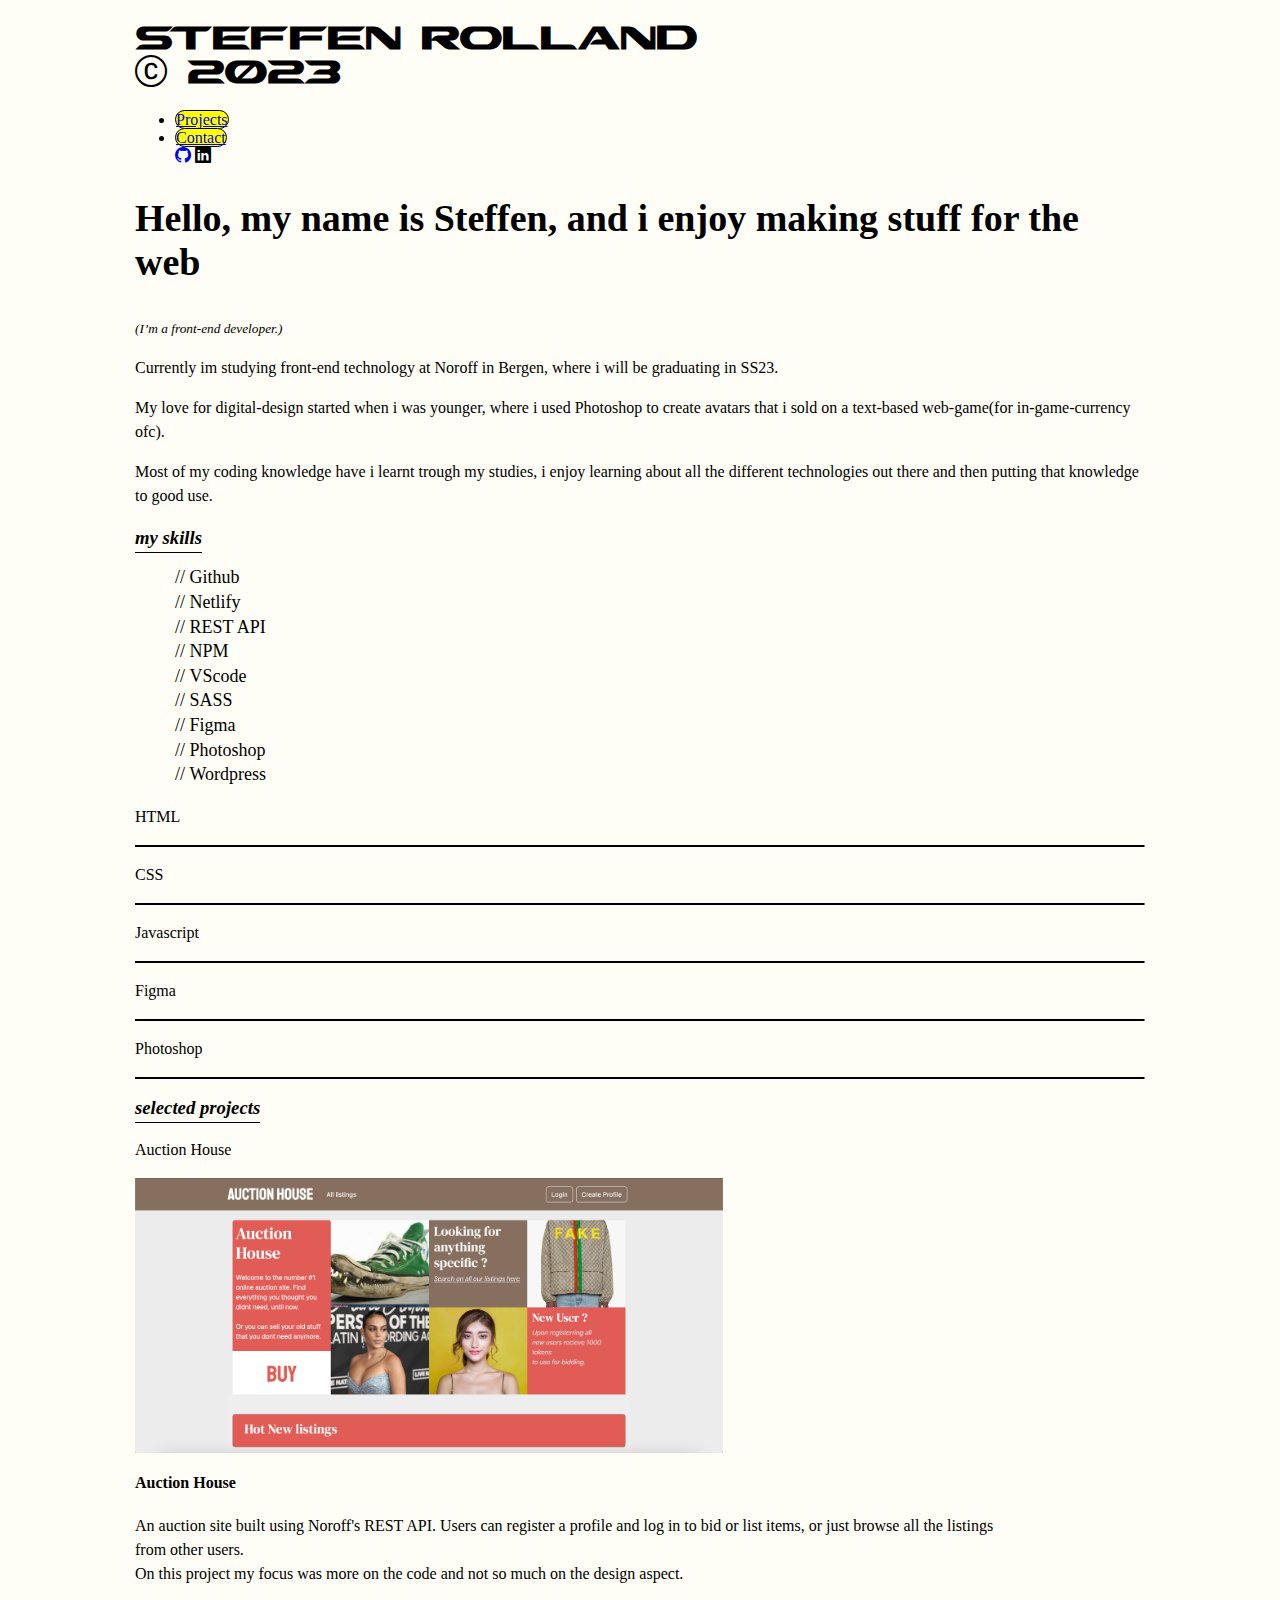
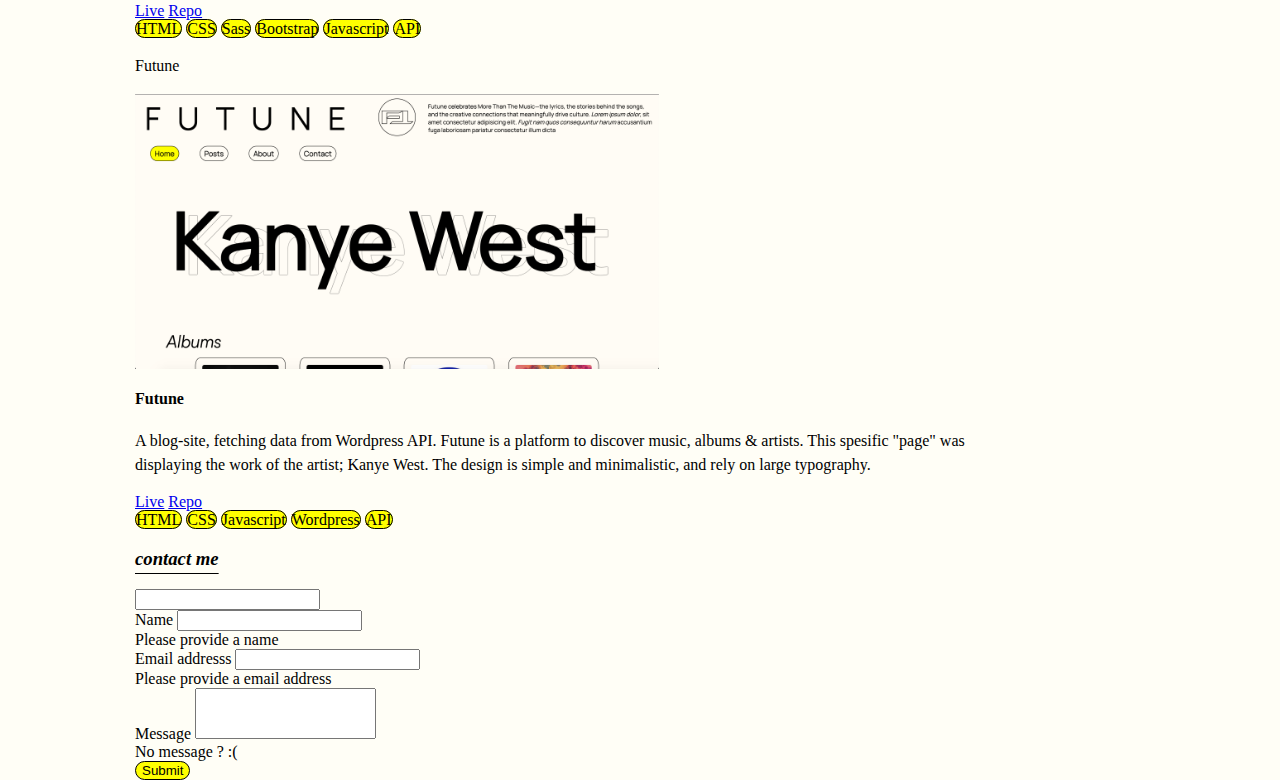
==== index.html @ d91bd4e1 "Update index.html" ====
<!DOCTYPE html>
<html lang="en">
<head>
    <meta charset="UTF-8">
    <meta http-equiv="X-UA-Compatible" content="IE=edge">
    <meta name="viewport" content="width=device-width, initial-scale=1.0">
    <title>steffen rolland</title>
    <link href="https://cdn.jsdelivr.net/npm/bootstrap@5.3.0-alpha1/dist/css/bootstrap.min.css" rel="stylesheet" integrity="sha384-GLhlTQ8iRABdZLl6O3oVMWSktQOp6b7In1Zl3/Jr59b6EGGoI1aFkw7cmDA6j6gD" crossorigin="anonymous">
    <link rel="stylesheet" href="style.css">
    <link rel="stylesheet" href="https://cdn.jsdelivr.net/npm/bootstrap-icons@1.10.3/font/bootstrap-icons.css">
</head>
<body>
<header class="pt-3">
    <div class="container">
        <div class="d-flex flex-wrap">
            <h1 class="col-10">STEFFEN ROLLAND
                <i class="bi bi-c-circle"> </i>2023
            </h1>
        </div>
    </div>
</header>
<nav class="sticky-top stickynav pt-2">
    <div class="container">
        <div class="py-2 border-bottom border-dark border-2 mb-3">
            <div class="d-flex flex-wrap">
                <ul class="nav col-12 mb-2 mb-md-0">
                    <li><a href="#" class="nav-link px-3 py-1 text-black menupill">Projects</a></li>
                    <li class="px-2"><a href="#" class="nav-link px-3 py-1 text-black menupill">Contact</a></li>
                    <div class="col-2 ms-auto h2 d-flex column-gap-3 justify-content-end">
                        <a href="https://github.com/steffenkjekken" target="_blank" rel="noopener noreferrer" class="text-dark"><i class="bi bi-github"></i></a>
                        <i class="bi bi-linkedin"></i>
                    </div>
                </ul>
            </div>
        </div>
    </div>
</nav>
<div class="container pb-5">
    <div class="row row-cols-1 row-cols-md-2 g-4 py-4">
        <div class="col-12 col-md-8 d-flex flex-column align-items-start mb-auto">
            <h2 class="mb-0">Hello, my name is Steffen, and i enjoy making stuff for the web</h2>
            <p class="text-muted"><small><em>(I’m a front-end developer.)</em></small></p>
            <div class="container py-4 ps-0 pe-2">
                <p>Currently im studying front-end technology at Noroff in Bergen, where i will be graduating in SS23.
                </p>
                <p>
                    My love for digital-design started when i was younger, where i used Photoshop to create avatars that i sold on a text-based web-game(for in-game-currency ofc).
                </p>
                <p>
                    Most of my coding knowledge have i learnt trough my studies, i enjoy learning about all the different technologies out there and then putting that knowledge to good use.
                </p>
            </div>
            <div class="col-12 col-md-12 d-flex">
                <div class="col-12 py-3">
                    <h3 class="pb-2">my skills</h3>
                    <ul class="skills column-gap-3 flex-wrap list-group list-group-horizontal">
                        <li>Github</li>
                        <li>Netlify</li>
                        <li>REST API</li>
                        <li>NPM</li>
                        <li>VScode</li>
                        <li>SASS</li>
                        <li>Figma</li>
                        <li>Photoshop</li>
                        <li>Wordpress</li>
                    </ul>
                </div>
            </div>
        </div>
        <div class="col-12 col-md-4">
            <div class="row row-cols-1 row-cols-md-1">
                <div class="col d-flex flex-column">
                    <div class="card border-dark p-3">
                        <p class="mb-0">HTML</p>
                        <div class="progress">
                            <div class="progress-bar" role="progressbar" style="width: 90%" aria-valuenow="90" aria-valuemin="0" aria-valuemax="100"></div>
                        </div>
                        <p class="mb-0 mt-3">CSS</p>
                        <div class="progress">
                            <div class="progress-bar" role="progressbar" style="width: 90%" aria-valuenow="90" aria-valuemin="0" aria-valuemax="100"></div>
                        </div>
                        <p class="mb-0 mt-3">Javascript</p>
                        <div class="progress">
                            <div class="progress-bar" role="progressbar" style="width: 75%" aria-valuenow="75" aria-valuemin="0" aria-valuemax="100"></div>
                        </div>
                        <p class="mb-0 mt-3">Figma</p>
                        <div class="progress">
                            <div class="progress-bar" role="progressbar" style="width: 60%" aria-valuenow="60" aria-valuemin="0" aria-valuemax="100"></div>
                        </div>
                        <p class="mb-0 mt-3">Photoshop</p>
                        <div class="progress">
                            <div class="progress-bar" role="progressbar" style="width: 70%" aria-valuenow="70" aria-valuemin="0" aria-valuemax="100"></div>
                        </div>
                    </div>
                </div>
            </div>
        </div>
    </div>
  </div>
  <div class="container">
    <h3 class="border-dark pb-2">selected projects</h3>
  </div>
  <div class="container projects pb-5">
    <div class="row row-cols-1 g-3 pb-2">
    <div class="col py-3">
        <div class="card border-dark p-2 flex-md-row">
            <p class="h3 d-md-none px-3 py-1">Auction House</p>
            <div class="col-12 col-md-6 px-3 d-flex justify-content-center align-self-center imgcard">
                <img src="./images/Skjermbilde 2023-01-19 kl. 01.34.11-kopi.png" class="img-fluid object-fit-cover rounded" alt="Auction House screenshot">
            </div>
            <div class="col-12 col-md-6 p-3 align-items-center">
                <h4 class="text-break d-none d-md-block">Auction House</h4>
                <p class="card-text projecttext">An auction site built using Noroff's REST API. Users can register a profile and log in to bid or list items, or just browse all the listings from other users.
                    On this project my focus was more on the code and not so much on the design aspect.
                </p>
                <div class="pb-3 d-flex gap-3">
                    <a href="https://steady-concha-789848.netlify.app/index.html" target="_blank" rel="noopener noreferrer" class="fw-bold text-dark">Live</a>
                    <a href="https://github.com/steffenkjekken/Auction-House" target="_blank" rel="noopener noreferrer" class="fw-bold text-dark">Repo</a>
                </div>
                    <span class="badge menupill text-dark">HTML</span>
                    <span class="badge menupill text-dark">CSS</span>
                    <span class="badge menupill text-dark">Sass</span>
                    <span class="badge menupill text-dark">Bootstrap</span>
                    <span class="badge menupill text-dark">Javascript</span>
                    <span class="badge menupill text-dark">API</span>
            </div>
        </div>
    </div>
    <div class="col py-3">
        <div class="card border-dark p-2 flex-md-row">
            <p class="display-5 fw-bold d-md-none px-3 py-1">Futune</p>
            <div class="col-12 col-md-6 px-3 d-flex justify-content-center align-self-center imgcard">
                <img src="./images/futune_1.png" class="img-fluid object-fit-cover rounded" alt="Auction House screenshot">
            </div>
            <div class="col-12 col-md-6 p-3 align-items-center">
                <h4 class="text-break d-none d-md-block">Futune</h4>
                <p class="card-text projecttext">A blog-site, fetching data from Wordpress API. Futune is a platform to discover music, albums & artists. This spesific "page" was displaying the work of the artist; Kanye West. The design is simple and minimalistic, and rely on large typography.
                </p>
                <div class="pb-3 d-flex gap-3">
                    <a href="https://futune.netlify.app/" target="_blank" rel="noopener noreferrer" class="fw-bold text-dark">Live</a>
                    <a href="https://github.com/steffenkjekken/Exam_Futune" target="_blank" rel="noopener noreferrer" class="fw-bold text-dark">Repo</a>
                </div>
                    <span class="badge menupill text-dark">HTML</span>
                    <span class="badge menupill text-dark">CSS</span>
                    <span class="badge menupill text-dark">Javascript</span>
                    <span class="badge menupill text-dark">Wordpress</span>
                    <span class="badge menupill text-dark">API</span>
            </div>
        </div>
    </div>
    </div>
  </div>
  <div class="container">
    <h3 class="border-dark pb-2">contact me</h3>
  </div>
<div class="container projects pb-5 pt-3 col-6">
    <div class="text-center">
        <h2 id="successMessage">Contact succesfully established</h2>
    </div>
    <form name="contact" id="contactForm" method="POST" data-netlify="true" class="needs-validation" data-netlify-honeypot="no-bots" action="/success" novalidate>
        <input class="d-none" name="no-bots">
        <div class="mb-3">
          <label for="InputName" class="form-label">Name</label>
          <input type="text" class="form-control" name="name" id="InputName" aria-describedby="nameHelp" required>
          <div class="invalid-feedback">
            Please provide a name
          </div>
        </div>
        <div class="mb-3">
          <label for="InputEmail" class="form-label">Email addresss</label>
          <input type="email" class="form-control" name="email" id="InputEmail" required>
          <div class="invalid-feedback">
            Please provide a email address
          </div>
        </div>
        <div class="mb-3">
            <label for="FormControlTextarea" class="form-label">Message</label>
            <textarea class="form-control" name="message" id="FormControlTextarea" rows="3" required></textarea>
            <div class="invalid-feedback">
               No message ? :(
            </div>
          </div>
        <button type="submit" class="btn px-3 py-1 text-black menupill">Submit</button>
      </form>
</div>
    
    <script src="https://cdn.jsdelivr.net/npm/bootstrap@5.3.0-alpha1/dist/js/bootstrap.bundle.min.js" integrity="sha384-w76AqPfDkMBDXo30jS1Sgez6pr3x5MlQ1ZAGC+nuZB+EYdgRZgiwxhTBTkF7CXvN" crossorigin="anonymous"></script>
    <script src="./script.js" defer></script>
</body>
</html>
---- style.css ----
@import url('./fonts/Satoshi_Complete/Fonts/WEB/css/satoshi.css');

@font-face {
    font-family: 'Crenzo';
    src: url(./fonts/CRENZO.ttf);
}

body {
    max-width: 1010px;
    margin: auto;
    background-color: #FFFEF6;
}

.stickynav {
    background-color: rgba(255, 254, 246, 0.90);
    ;
}


h1 {
    font-family: 'Crenzo', serif;
    white-space:pre-line;
} 

h2 {
    font-family: 'Satoshi';
    font-size: 38px;
}

h3 {
    text-decoration: underline;
    font-family: 'Satoshi';
    text-underline-offset: 8px;
    font-style: italic;
}

p {
    font-family: 'Satoshi';
    line-height: 1.5;
}

#successMessage {
    display: none;
}

.menupill {
    border: 1px solid black;
    border-radius: 25px;
    background-color: yellow;
}

.card {
    background-color: #FFFEF6;
}

.imgcard {
   height: 200px;
}

.imgcard img {
    height: 100%;
}

.projecttext {
    white-space: pre-line;
}

.progress-bar {
    background-color:yellow;
    outline: 1px solid black;
    border-radius: 25px;
    
}

.progress {
    border: 1px solid black;
    border-radius: 25px;
}


.skills li {
    list-style-type: " //   ";
    padding-bottom: 0.2em;
    width: fit-content;
    list-style-position: inside;
    font-size: large;
    font-weight: 300;
}

textarea {
    resize: none;
  }

@media (min-width: 768px) { 

    .imgcard {
        height: 275px;
     }

 }


@media (min-width: 992px)  {

    .projects {
        max-width: 860px;
    }
    
    }
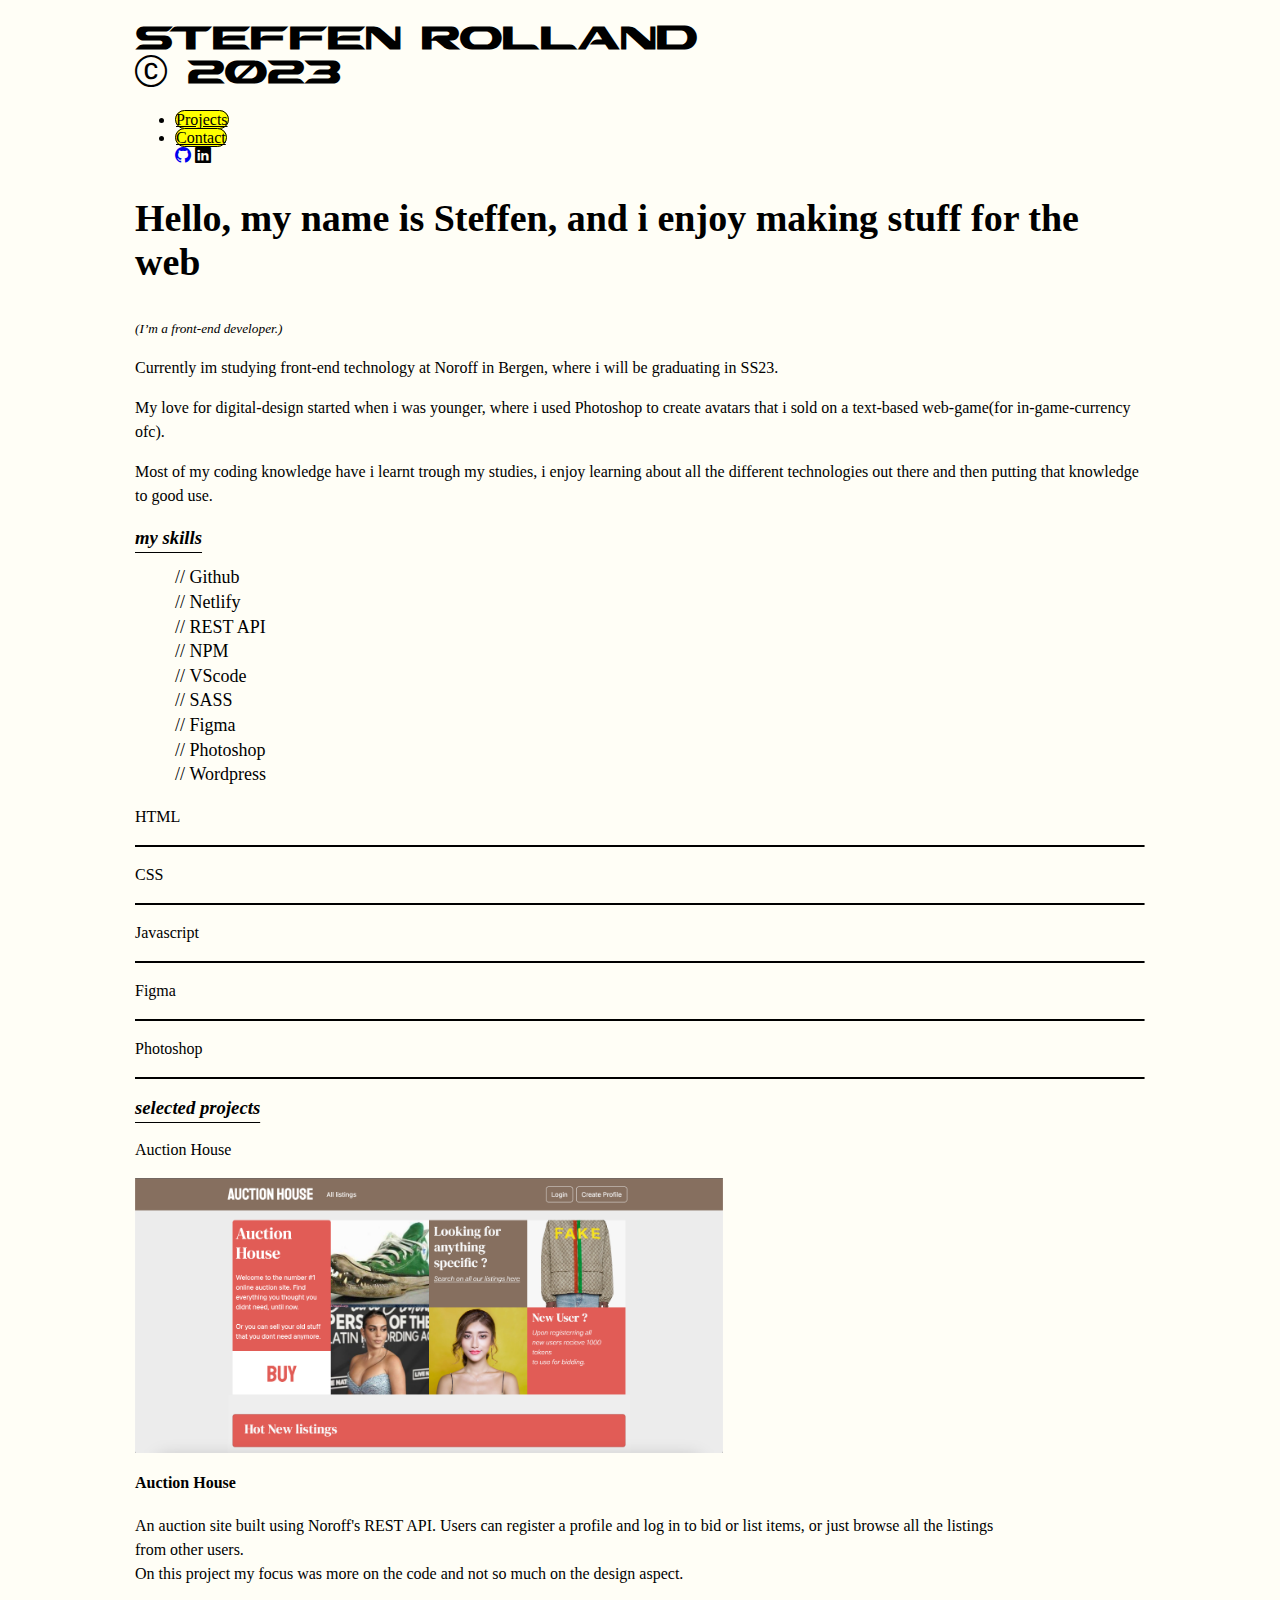
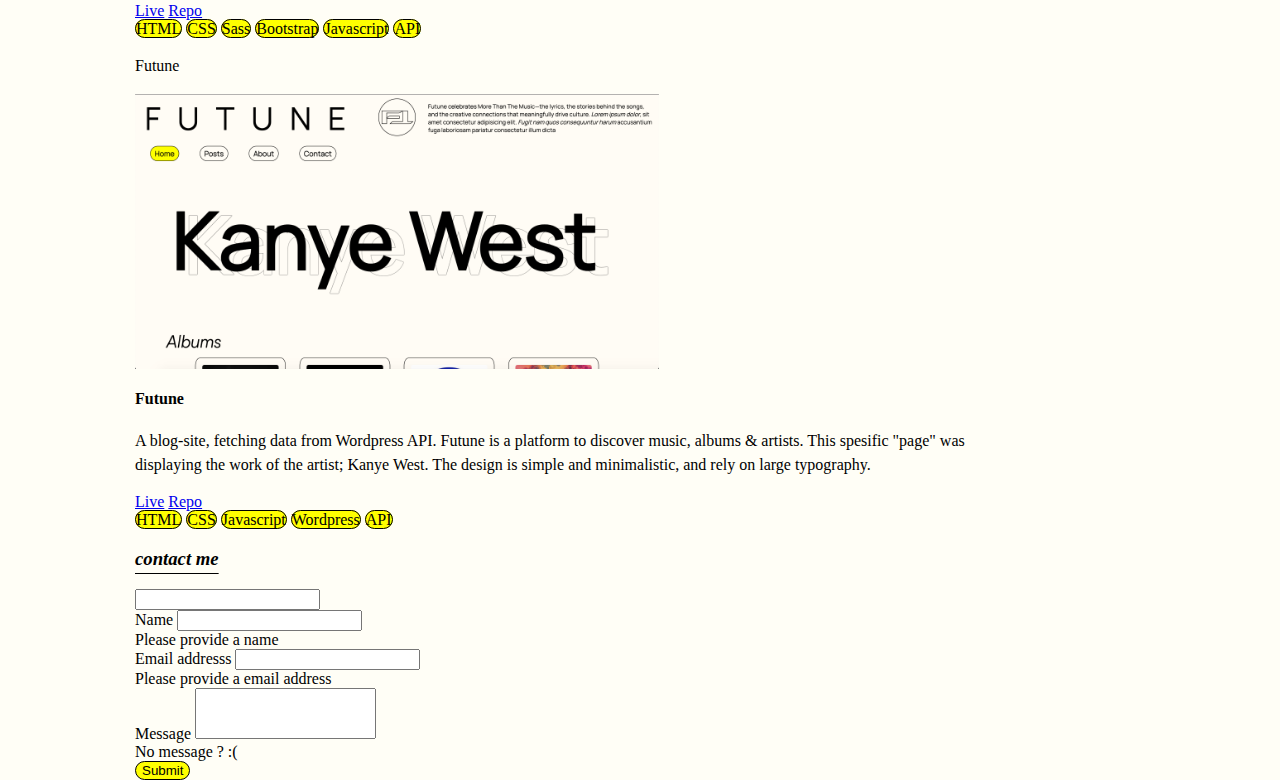
==== commit 821dcc36: "fin touches" ====
--- a/index.html
+++ b/index.html
@@ -24,8 +24,8 @@
         <div class="py-2 border-bottom border-dark border-2 mb-3">
             <div class="d-flex flex-wrap">
                 <ul class="nav col-12 mb-2 mb-md-0">
-                    <li><a href="#" class="nav-link px-3 py-1 text-black menupill">Projects</a></li>
-                    <li class="px-2"><a href="#" class="nav-link px-3 py-1 text-black menupill">Contact</a></li>
+                    <li><a href="#" class="nav-link px-3 py-1 menupill">Projects</a></li>
+                    <li class="px-2"><a href="#" class="nav-link px-3 py-1 menupill">Contact</a></li>
                     <div class="col-2 ms-auto h2 d-flex column-gap-3 justify-content-end">
                         <a href="https://github.com/steffenkjekken" target="_blank" rel="noopener noreferrer" class="text-dark"><i class="bi bi-github"></i></a>
                         <i class="bi bi-linkedin"></i>
@@ -157,7 +157,7 @@
     <div class="text-center">
         <h2 id="successMessage">Contact succesfully established</h2>
     </div>
-    <form name="contact" id="contactForm" method="POST" data-netlify="true" class="needs-validation" data-netlify-honeypot="no-bots" action="/success" novalidate>
+    <form name="contact" id="contactForm" method="POST" data-netlify="true" class="needs-validation" data-netlify-honeypot="no-bots" action="/success.html" novalidate>
         <input class="d-none" name="no-bots">
         <div class="mb-3">
           <label for="InputName" class="form-label">Name</label>
@@ -180,7 +180,7 @@
                No message ? :(
             </div>
           </div>
-        <button type="submit" class="btn px-3 py-1 text-black menupill">Submit</button>
+        <button type="submit" class="btn px-3 py-1 menupill">Submit</button>
       </form>
 </div>
     
--- a/style.css
+++ b/style.css
@@ -47,10 +47,26 @@
     border: 1px solid black;
     border-radius: 25px;
     background-color: yellow;
+    color: black;
+}
+
+.menupill:hover {
+    border: 1px solid black;
+    border-radius: 25px;
+    background-color: black;
+    color: #FFFEF6;
 }
 
 .card {
     background-color: #FFFEF6;
+    transition: box-shadow .3s;
+    transition: transform .2s; /* Animation */
+}
+
+.card:hover {
+    box-shadow: 0 0 11px rgba(33,33,33,.2);
+    transform: scale(1.009);
+     
 }
 
 .imgcard {
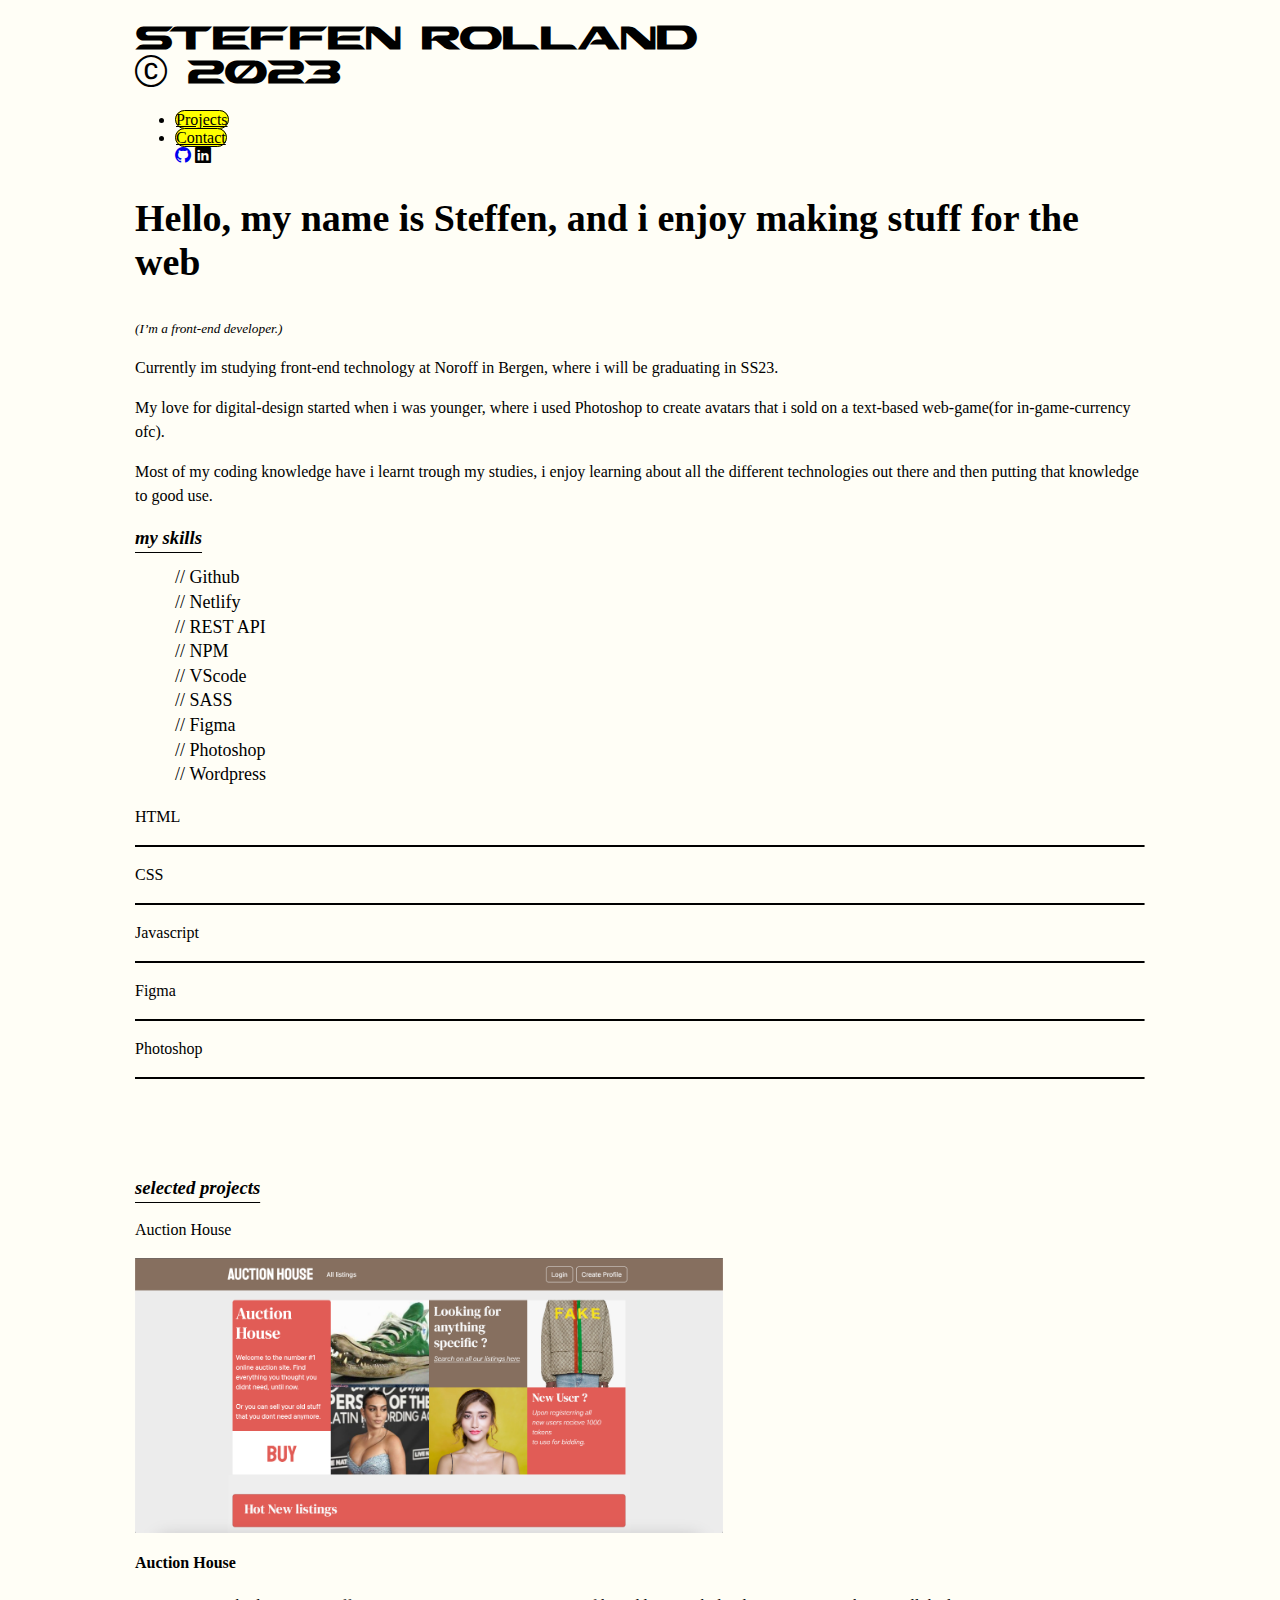
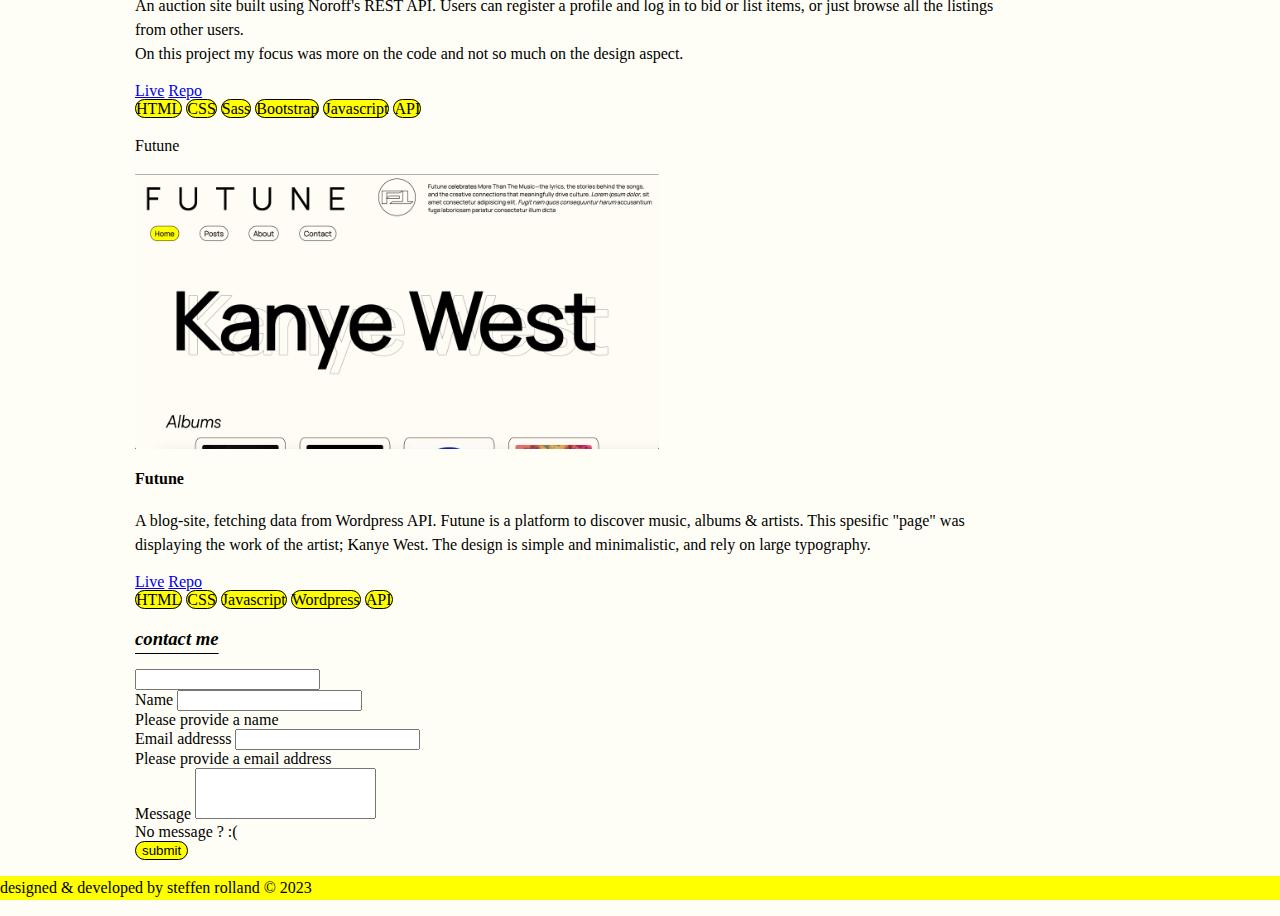
==== commit eb04a330: "small tweaks" ====
--- a/index.html
+++ b/index.html
@@ -10,6 +10,7 @@
     <link rel="stylesheet" href="https://cdn.jsdelivr.net/npm/bootstrap-icons@1.10.3/font/bootstrap-icons.css">
 </head>
 <body>
+<div class="wrapper">
 <header class="pt-3">
     <div class="container">
         <div class="d-flex flex-wrap">
@@ -21,11 +22,11 @@
 </header>
 <nav class="sticky-top stickynav pt-2">
     <div class="container">
-        <div class="py-2 border-bottom border-dark border-2 mb-3">
+        <div class="border-bottom border-dark border-2 mb-3">
             <div class="d-flex flex-wrap">
                 <ul class="nav col-12 mb-2 mb-md-0">
-                    <li><a href="#" class="nav-link px-3 py-1 menupill">Projects</a></li>
-                    <li class="px-2"><a href="#" class="nav-link px-3 py-1 menupill">Contact</a></li>
+                    <li><a href="#projects" class="nav-link px-3 py-1 menupill">Projects</a></li>
+                    <li class="px-2"><a href="#contact" class="nav-link px-3 py-1 menupill">Contact</a></li>
                     <div class="col-2 ms-auto h2 d-flex column-gap-3 justify-content-end">
                         <a href="https://github.com/steffenkjekken" target="_blank" rel="noopener noreferrer" class="text-dark"><i class="bi bi-github"></i></a>
                         <i class="bi bi-linkedin"></i>
@@ -36,8 +37,8 @@
     </div>
 </nav>
 <div class="container pb-5">
-    <div class="row row-cols-1 row-cols-md-2 g-4 py-4">
-        <div class="col-12 col-md-8 d-flex flex-column align-items-start mb-auto">
+    <div class="row row-cols-1 row-cols-md-2 justify-content-between column-gap-3 py-4">
+        <div class="col-12 col-md-7 d-flex flex-column align-items-start mb-auto">
             <h2 class="mb-0">Hello, my name is Steffen, and i enjoy making stuff for the web</h2>
             <p class="text-muted"><small><em>(I’m a front-end developer.)</em></small></p>
             <div class="container py-4 ps-0 pe-2">
@@ -97,7 +98,7 @@
         </div>
     </div>
   </div>
-  <div class="container">
+  <div class="container" id="projects">
     <h3 class="border-dark pb-2">selected projects</h3>
   </div>
   <div class="container projects pb-5">
@@ -153,7 +154,7 @@
   <div class="container">
     <h3 class="border-dark pb-2">contact me</h3>
   </div>
-<div class="container projects pb-5 pt-3 col-6">
+<div class="container projects pb-5 pt-3 col-12 col-md-6" id="contact">
     <div class="text-center">
         <h2 id="successMessage">Contact succesfully established</h2>
     </div>
@@ -180,9 +181,16 @@
                No message ? :(
             </div>
           </div>
-        <button type="submit" class="btn px-3 py-1 menupill">Submit</button>
+        <button type="submit" class="btn px-3 py-1 menupill">submit</button>
       </form>
 </div>
+</div>
+<footer class="d-flex flex-wrap justify-content-center align-items-center border-top border-dark">
+    <div class="col-12 pt-2 text-center align-items-center">
+        <p class="">designed & developed by steffen rolland © 2023</p>
+    </div>
+</footer>
+
     
     <script src="https://cdn.jsdelivr.net/npm/bootstrap@5.3.0-alpha1/dist/js/bootstrap.bundle.min.js" integrity="sha384-w76AqPfDkMBDXo30jS1Sgez6pr3x5MlQ1ZAGC+nuZB+EYdgRZgiwxhTBTkF7CXvN" crossorigin="anonymous"></script>
     <script src="./script.js" defer></script>
--- a/style.css
+++ b/style.css
@@ -6,9 +6,13 @@
 }
 
 body {
+    margin: auto;
+    background-color: #FFFEF6;
+}
+
+.wrapper {
     max-width: 1010px;
     margin: auto;
-    background-color: #FFFEF6;
 }
 
 .stickynav {
@@ -39,6 +43,10 @@
     line-height: 1.5;
 }
 
+html {
+    scroll-behavior: smooth;
+   }
+
 #successMessage {
     display: none;
 }
@@ -50,7 +58,8 @@
     color: black;
 }
 
-.menupill:hover {
+a.menupill:hover,
+button.menupill:hover {
     border: 1px solid black;
     border-radius: 25px;
     background-color: black;
@@ -75,6 +84,10 @@
 
 .imgcard img {
     height: 100%;
+}
+
+#projects {
+    padding-top: 5em;
 }
 
 .projecttext {
@@ -107,6 +120,10 @@
     resize: none;
   }
 
+footer {
+    background-color: yellow;
+}
+
 @media (min-width: 768px) { 
 
     .imgcard {
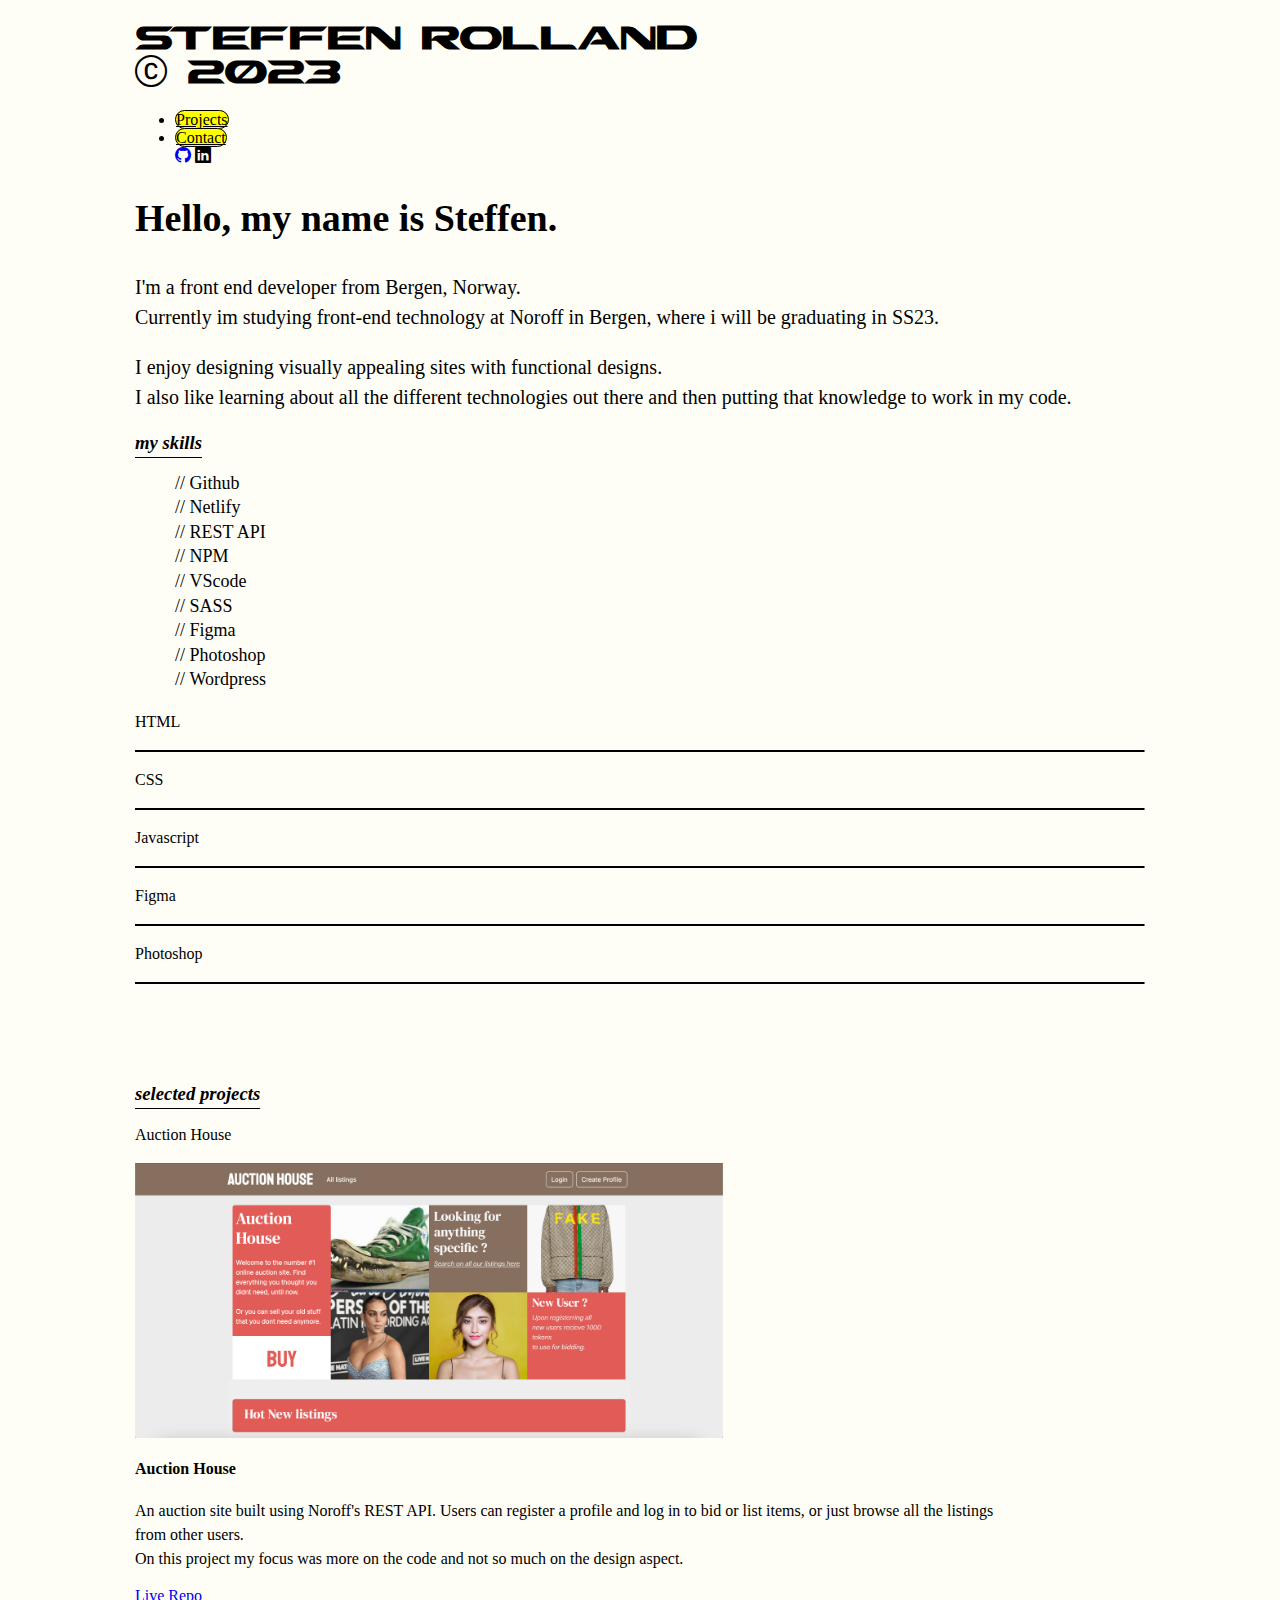
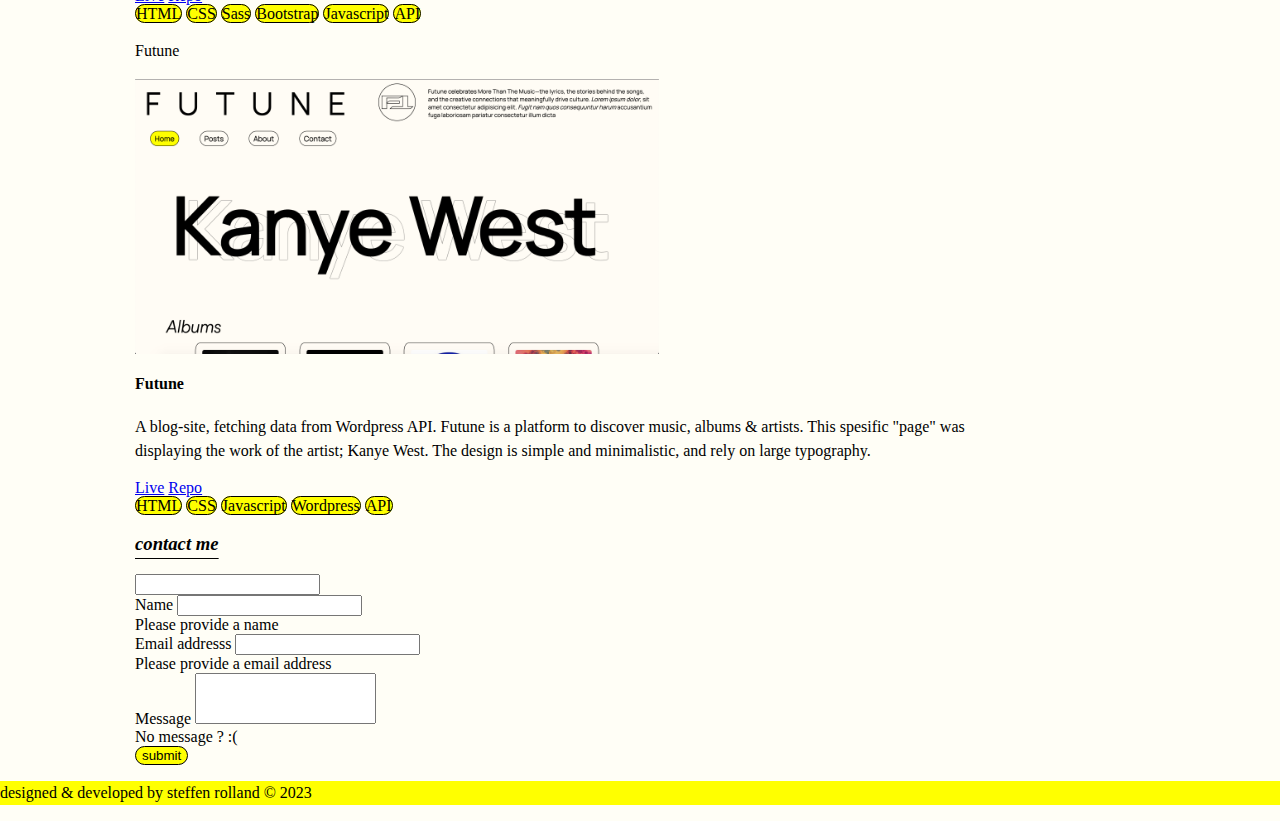
==== commit 2e3bb50e: "fin" ====
--- a/index.html
+++ b/index.html
@@ -4,7 +4,8 @@
     <meta charset="UTF-8">
     <meta http-equiv="X-UA-Compatible" content="IE=edge">
     <meta name="viewport" content="width=device-width, initial-scale=1.0">
-    <title>steffen rolland</title>
+    <meta name="description" content="Steffen Rolland's portefolio site showcasing works on projects as a front-end developer">
+    <title>Steffen Rolland's Portefolio</title>
     <link href="https://cdn.jsdelivr.net/npm/bootstrap@5.3.0-alpha1/dist/css/bootstrap.min.css" rel="stylesheet" integrity="sha384-GLhlTQ8iRABdZLl6O3oVMWSktQOp6b7In1Zl3/Jr59b6EGGoI1aFkw7cmDA6j6gD" crossorigin="anonymous">
     <link rel="stylesheet" href="style.css">
     <link rel="stylesheet" href="https://cdn.jsdelivr.net/npm/bootstrap-icons@1.10.3/font/bootstrap-icons.css">
@@ -36,19 +37,17 @@
         </div>
     </div>
 </nav>
-<div class="container pb-5">
-    <div class="row row-cols-1 row-cols-md-2 justify-content-between column-gap-3 py-4">
+<div class="container pt-3">
+    <div class="row row-cols-1 row-cols-md-2 justify-content-between column-gap-3">
         <div class="col-12 col-md-7 d-flex flex-column align-items-start mb-auto">
-            <h2 class="mb-0">Hello, my name is Steffen, and i enjoy making stuff for the web</h2>
-            <p class="text-muted"><small><em>(I’m a front-end developer.)</em></small></p>
-            <div class="container py-4 ps-0 pe-2">
-                <p>Currently im studying front-end technology at Noroff in Bergen, where i will be graduating in SS23.
+            <h2 class="mb-0">Hello, my name is Steffen.</h2>
+
+            <div class="container py-4 ps-0 pe-2" id="about">
+                <p>I'm a front end developer from Bergen, Norway. 
+                    Currently im studying front-end technology at Noroff in Bergen, where i will be graduating in SS23.
                 </p>
-                <p>
-                    My love for digital-design started when i was younger, where i used Photoshop to create avatars that i sold on a text-based web-game(for in-game-currency ofc).
-                </p>
-                <p>
-                    Most of my coding knowledge have i learnt trough my studies, i enjoy learning about all the different technologies out there and then putting that knowledge to good use.
+                <p>I enjoy designing visually appealing sites with functional designs.
+                    I also like learning about all the different technologies out there and then putting that knowledge to work in my code.
                 </p>
             </div>
             <div class="col-12 col-md-12 d-flex">
@@ -151,7 +150,7 @@
     </div>
     </div>
   </div>
-  <div class="container">
+  <div class="container py-5">
     <h3 class="border-dark pb-2">contact me</h3>
   </div>
 <div class="container projects pb-5 pt-3 col-12 col-md-6" id="contact">
@@ -185,7 +184,7 @@
       </form>
 </div>
 </div>
-<footer class="d-flex flex-wrap justify-content-center align-items-center border-top border-dark">
+<footer class="d-flex flex-wrap justify-content-center align-items-center mt-5 border-top border-dark">
     <div class="col-12 pt-2 text-center align-items-center">
         <p class="">designed & developed by steffen rolland © 2023</p>
     </div>
--- a/style.css
+++ b/style.css
@@ -41,6 +41,11 @@
 p {
     font-family: 'Satoshi';
     line-height: 1.5;
+}
+
+#about p {
+    font-size: 20px;
+    white-space:pre-line;
 }
 
 html {
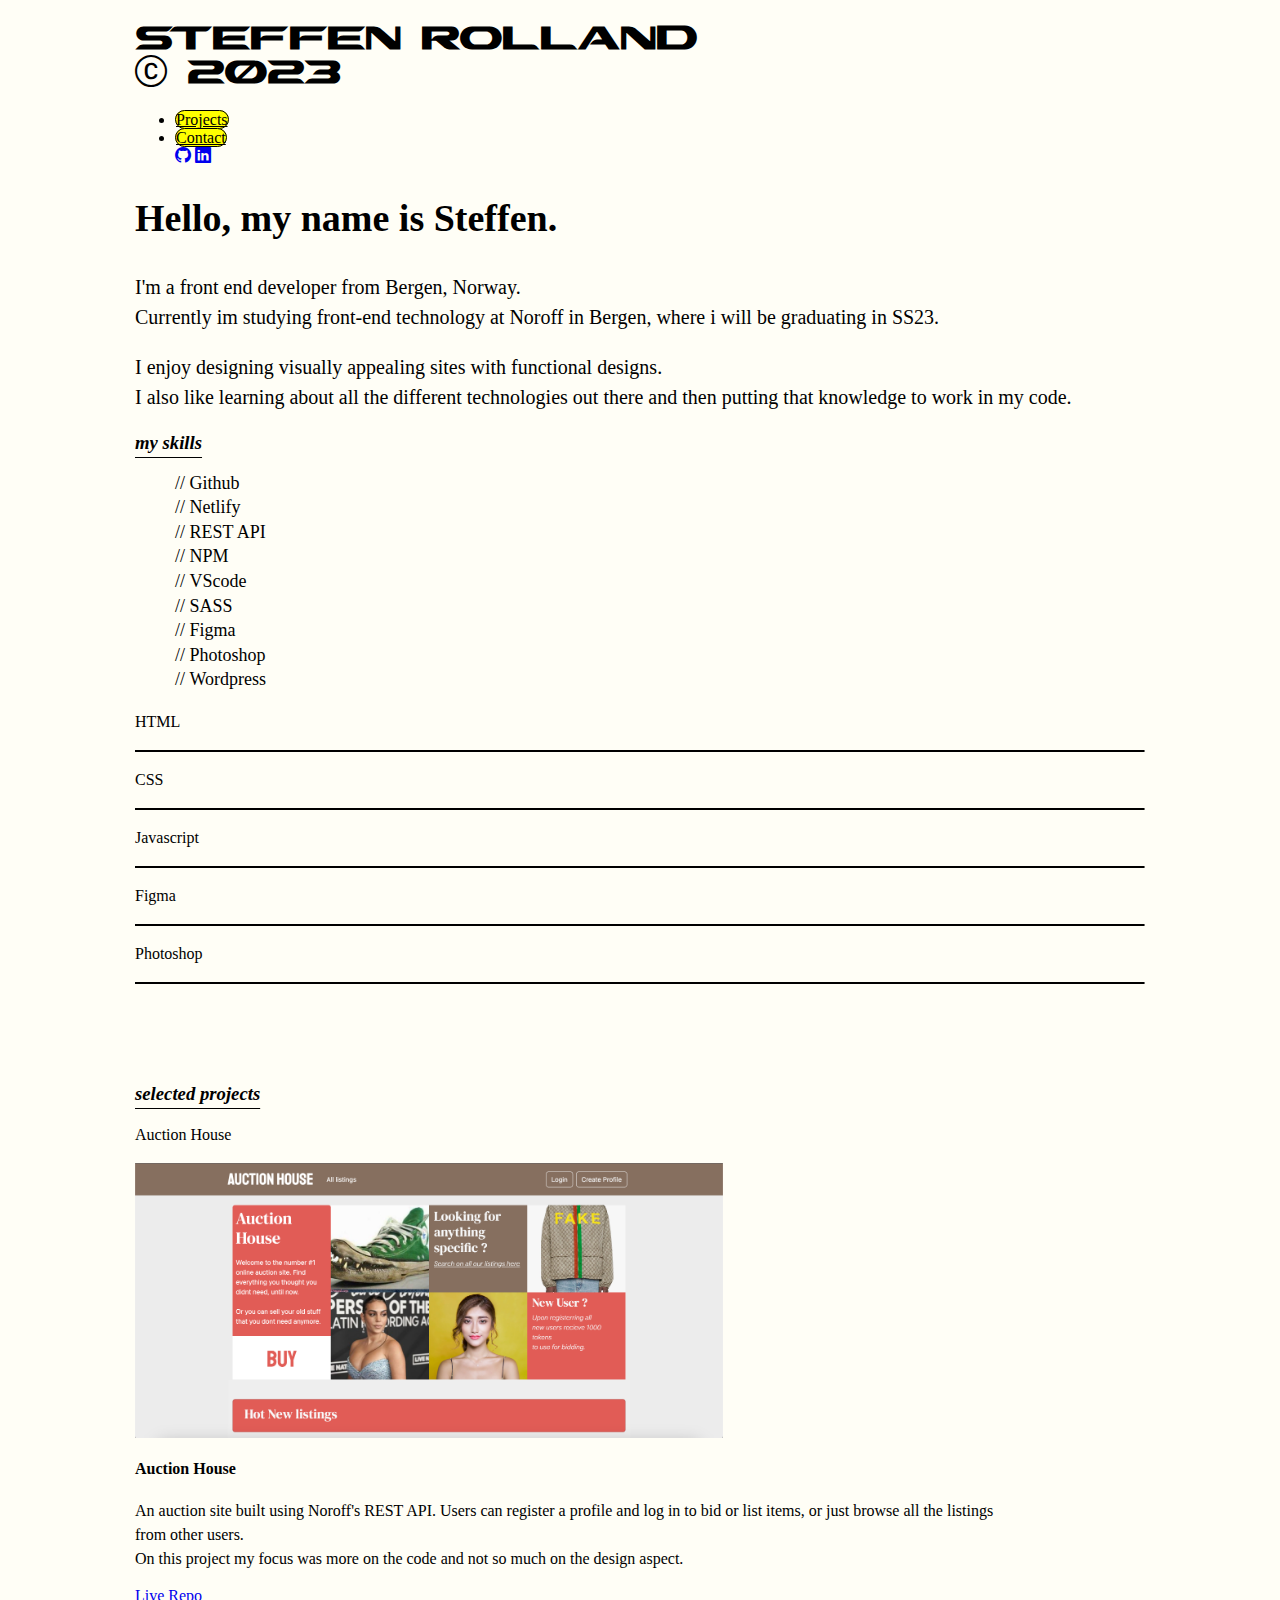
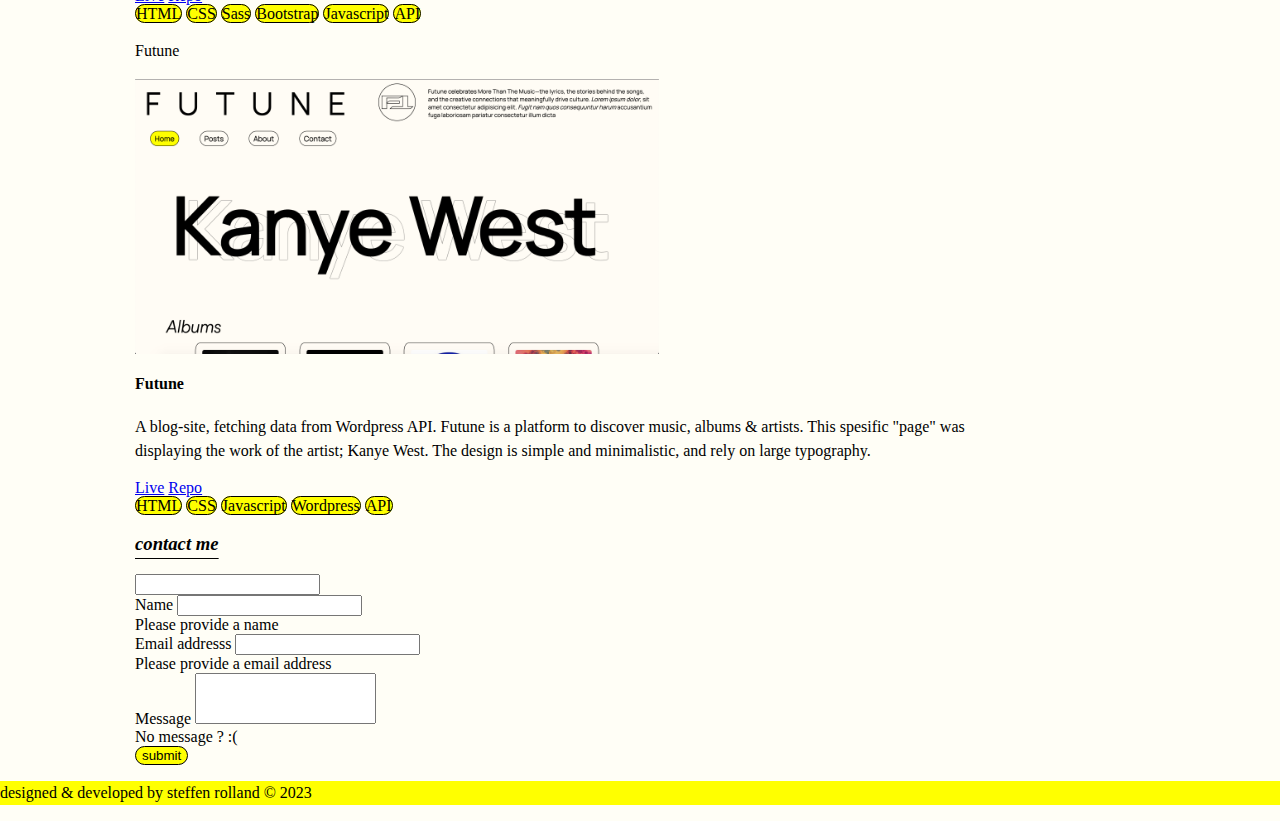
==== commit 9be0c37f: "links" ====
--- a/index.html
+++ b/index.html
@@ -30,7 +30,7 @@
                     <li class="px-2"><a href="#contact" class="nav-link px-3 py-1 menupill">Contact</a></li>
                     <div class="col-2 ms-auto h2 d-flex column-gap-3 justify-content-end">
                         <a href="https://github.com/steffenkjekken" target="_blank" rel="noopener noreferrer" class="text-dark"><i class="bi bi-github"></i></a>
-                        <i class="bi bi-linkedin"></i>
+                        <a href="https://www.linkedin.com/in/steffen-rolland-117163198/" target="_blank" rel="noopener noreferrer" class="text-dark"><i class="bi bi-linkedin"></i></a>
                     </div>
                 </ul>
             </div>
